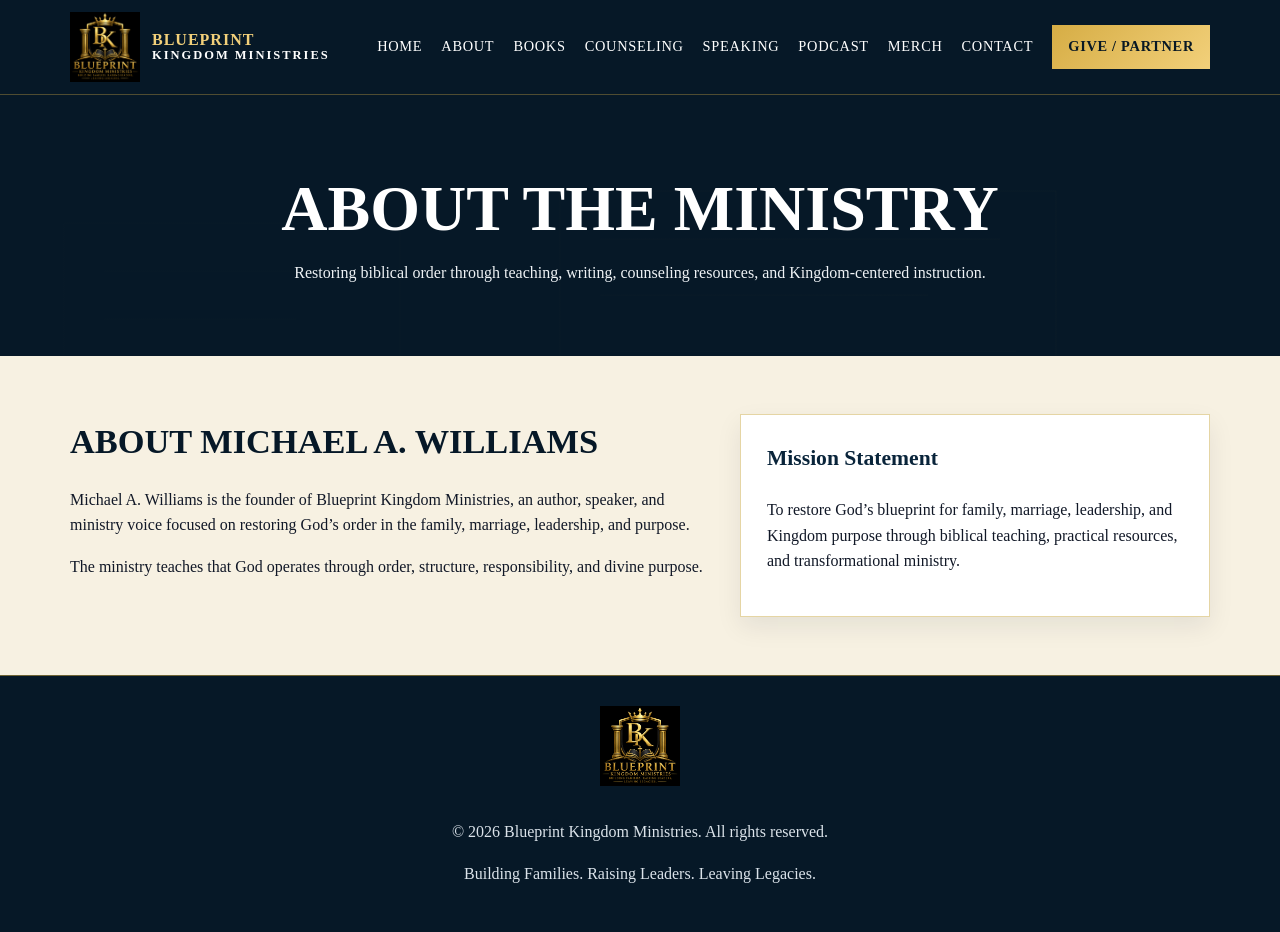
==== about.html @ 17f607df "Initial commit via Netlify [skip ci]" ====
<!DOCTYPE html><html lang="en"><head><meta charset="UTF-8"><meta name="viewport" content="width=device-width, initial-scale=1.0"><title>About | Blueprint Kingdom Ministries</title><meta name="description" content="Restoring biblical order through teaching, writing, counseling resources, and Kingdom-centered instruction."><link rel="icon" href="assets/favicon.png"><link rel="stylesheet" href="style.css"></head><body><header class="site-header"><div class="nav-wrap"><a class="brand" href="index.html"><img src="assets/logo.png" alt="Blueprint Kingdom Ministries logo"><span class="brand-text">Blueprint<span>Kingdom Ministries</span></span></a><nav><a href="index.html">Home</a><a href="about.html">About</a><a href="books.html">Books</a><a href="counseling.html">Counseling</a><a href="speaking.html">Speaking</a><a href="podcast.html">Podcast</a><a href="merch.html">Merch</a><a href="contact.html">Contact</a><a class="give" href="contact.html">Give / Partner</a></nav></div></header><section class="page-title"><h1>About the Ministry</h1><p>Restoring biblical order through teaching, writing, counseling resources, and Kingdom-centered instruction.</p></section><main class="section two-col"><div><h2>About Michael A. Williams</h2><p>Michael A. Williams is the founder of Blueprint Kingdom Ministries, an author, speaker, and ministry voice focused on restoring God’s order in the family, marriage, leadership, and purpose.</p><p>The ministry teaches that God operates through order, structure, responsibility, and divine purpose.</p></div><div class="card"><h3>Mission Statement</h3><p>To restore God’s blueprint for family, marriage, leadership, and Kingdom purpose through biblical teaching, practical resources, and transformational ministry.</p></div></main><footer class="site-footer"><img src="assets/logo.png" alt="Blueprint Kingdom Ministries logo"><p>&copy; 2026 Blueprint Kingdom Ministries. All rights reserved.</p><p>Building Families. Raising Leaders. Leaving Legacies.</p></footer></body></html>
---- style.css ----
:root{--navy:#061827;--navy2:#0b263a;--gold:#d6ad45;--gold2:#f2d07a;--cream:#f7f1e2;--white:#fff;--muted:#cdd6df;--ink:#111827}*{box-sizing:border-box}body{margin:0;font-family:Georgia,'Times New Roman',serif;background:var(--cream);color:var(--ink);line-height:1.6}a{color:inherit;text-decoration:none}.site-header{background:#061827;border-bottom:1px solid rgba(214,173,69,.35);position:sticky;top:0;z-index:10}.nav-wrap{max-width:1180px;margin:auto;display:flex;align-items:center;justify-content:space-between;padding:12px 20px;gap:22px}.brand{display:flex;align-items:center;gap:12px;min-width:230px}.brand img{height:70px;width:auto}.brand-text{font-weight:800;text-transform:uppercase;letter-spacing:1px;color:var(--gold2);line-height:1.05}.brand-text span{display:block;color:#fff;font-size:.78rem;letter-spacing:2px}nav{display:flex;gap:19px;align-items:center;flex-wrap:wrap;justify-content:flex-end}nav a{color:#fff;font-size:.9rem;text-transform:uppercase;letter-spacing:.7px}nav a:hover{color:var(--gold2)}.give{background:linear-gradient(135deg,var(--gold),var(--gold2));color:#081824!important;padding:10px 16px;font-weight:bold}.hero{background:linear-gradient(90deg,rgba(6,24,39,.96),rgba(6,24,39,.82)),url('assets/blueprint-bg.svg');background-size:cover;color:#fff}.hero-inner{max-width:1180px;margin:auto;display:grid;grid-template-columns:430px 1fr;gap:50px;align-items:center;padding:62px 20px}.hero-logo{width:100%;max-width:430px;filter:drop-shadow(0 12px 22px rgba(0,0,0,.55))}.eyebrow{color:var(--gold2);font-weight:bold;text-transform:uppercase;letter-spacing:2px}.hero h1,.page-title h1{font-size:clamp(2.2rem,5vw,4.4rem);line-height:1.05;margin:10px 0 18px;text-transform:uppercase}.hero h1 span{color:var(--gold2)}.hero p{font-size:1.18rem;color:#eef2f5;max-width:680px}.btn-row{display:flex;gap:14px;flex-wrap:wrap;margin-top:26px}.btn{display:inline-block;padding:13px 20px;border:1px solid var(--gold);font-weight:bold;text-transform:uppercase;letter-spacing:.7px}.primary{background:linear-gradient(135deg,var(--gold),var(--gold2));color:#071827}.secondary{color:#fff;background:rgba(255,255,255,.04)}.quick-links{background:#081d2c;color:#fff;border-top:1px solid rgba(214,173,69,.4);border-bottom:1px solid rgba(214,173,69,.4)}.quick-grid{max-width:1180px;margin:auto;display:grid;grid-template-columns:repeat(5,1fr)}.quick{padding:22px;border-left:1px solid rgba(214,173,69,.28)}.quick:last-child{border-right:1px solid rgba(214,173,69,.28)}.quick h3{color:#fff;margin:0 0 6px;font-size:1rem}.quick p{margin:0;color:var(--muted);font-size:.92rem}.section{max-width:1180px;margin:auto;padding:58px 20px}.section h2{font-size:2.15rem;margin:0 0 18px;color:var(--navy);text-transform:uppercase}.grid{display:grid;grid-template-columns:repeat(3,1fr);gap:24px}.card,.callout{background:#fff;border:1px solid #e5d5a4;box-shadow:0 10px 24px rgba(9,29,47,.08);padding:26px}.card h3{color:#09243a;margin-top:0;font-size:1.35rem}.two-col{display:grid;grid-template-columns:1.15fr .85fr;gap:34px;align-items:start}.banner{background:#09243a;color:#fff;text-align:center;padding:48px 20px;border-top:4px solid var(--gold);border-bottom:4px solid var(--gold)}.banner h2{font-size:2rem;margin:0 0 10px}.list-check{padding-left:0;list-style:none}.list-check li{margin:10px 0;padding-left:28px;position:relative}.list-check li:before{content:'✓';position:absolute;left:0;color:var(--gold);font-weight:bold}.page-title{background:linear-gradient(90deg,rgba(6,24,39,.96),rgba(6,24,39,.82)),url('assets/blueprint-bg.svg');background-size:cover;color:#fff;text-align:center;padding:70px 20px}.page-title p{max-width:760px;margin:auto;color:#eef2f5}.contact-box input,.contact-box textarea{width:100%;padding:13px;margin:8px 0;border:1px solid #d6c28d;font-family:inherit;font-size:1rem}.small{font-size:.9rem;color:#5b6470}.site-footer{background:#061827;color:#dbe3ea;text-align:center;padding:30px 20px;border-top:1px solid rgba(214,173,69,.5)}.site-footer img{height:80px;width:auto;margin-bottom:10px}.signature{color:var(--gold);font-style:italic;font-size:1.5rem}.notice{background:#fff8df;border-left:5px solid var(--gold);padding:16px;margin-top:18px}@media(max-width:850px){.nav-wrap{align-items:flex-start;flex-direction:column}.hero-inner,.two-col{grid-template-columns:1fr}.hero-logo{max-width:300px}.quick-grid,.grid{grid-template-columns:1fr}nav{justify-content:flex-start}.brand img{height:58px}}
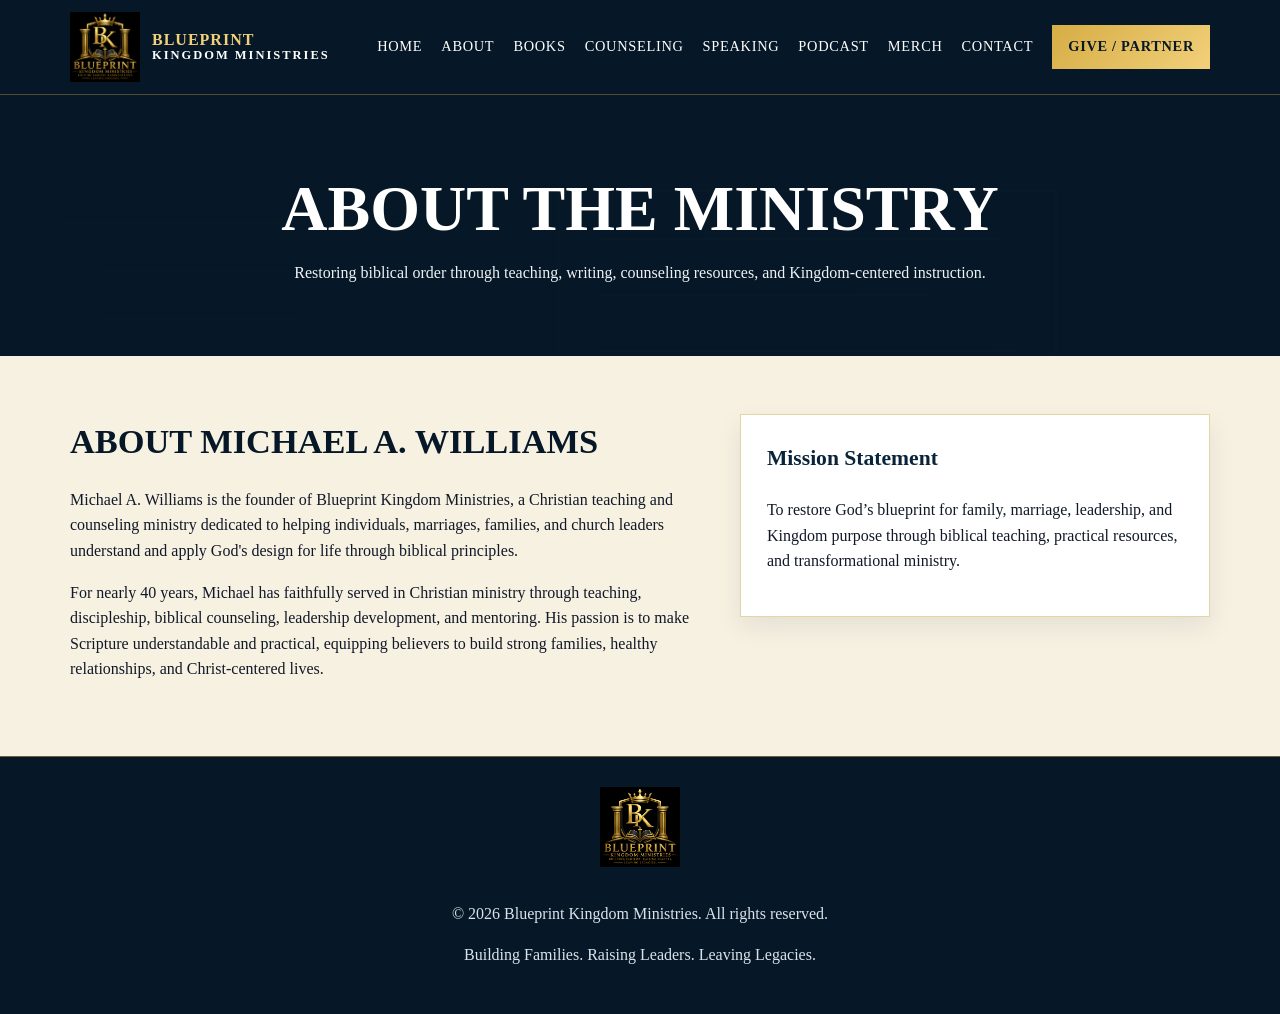
==== commit b134d14b: "Update about.html" ====
--- a/about.html
+++ b/about.html
@@ -1 +1 @@
-<!DOCTYPE html><html lang="en"><head><meta charset="UTF-8"><meta name="viewport" content="width=device-width, initial-scale=1.0"><title>About | Blueprint Kingdom Ministries</title><meta name="description" content="Restoring biblical order through teaching, writing, counseling resources, and Kingdom-centered instruction."><link rel="icon" href="assets/favicon.png"><link rel="stylesheet" href="style.css"></head><body><header class="site-header"><div class="nav-wrap"><a class="brand" href="index.html"><img src="assets/logo.png" alt="Blueprint Kingdom Ministries logo"><span class="brand-text">Blueprint<span>Kingdom Ministries</span></span></a><nav><a href="index.html">Home</a><a href="about.html">About</a><a href="books.html">Books</a><a href="counseling.html">Counseling</a><a href="speaking.html">Speaking</a><a href="podcast.html">Podcast</a><a href="merch.html">Merch</a><a href="contact.html">Contact</a><a class="give" href="contact.html">Give / Partner</a></nav></div></header><section class="page-title"><h1>About the Ministry</h1><p>Restoring biblical order through teaching, writing, counseling resources, and Kingdom-centered instruction.</p></section><main class="section two-col"><div><h2>About Michael A. Williams</h2><p>Michael A. Williams is the founder of Blueprint Kingdom Ministries, an author, speaker, and ministry voice focused on restoring God’s order in the family, marriage, leadership, and purpose.</p><p>The ministry teaches that God operates through order, structure, responsibility, and divine purpose.</p></div><div class="card"><h3>Mission Statement</h3><p>To restore God’s blueprint for family, marriage, leadership, and Kingdom purpose through biblical teaching, practical resources, and transformational ministry.</p></div></main><footer class="site-footer"><img src="assets/logo.png" alt="Blueprint Kingdom Ministries logo"><p>&copy; 2026 Blueprint Kingdom Ministries. All rights reserved.</p><p>Building Families. Raising Leaders. Leaving Legacies.</p></footer></body></html>+<!DOCTYPE html><html lang="en"><head><meta charset="UTF-8"><meta name="viewport" content="width=device-width, initial-scale=1.0"><title>About | Blueprint Kingdom Ministries</title><meta name="description" content="Restoring biblical order through teaching, writing, counseling resources, and Kingdom-centered instruction."><link rel="icon" href="assets/favicon.png"><link rel="stylesheet" href="style.css"></head><body><header class="site-header"><div class="nav-wrap"><a class="brand" href="index.html"><img src="assets/logo.png" alt="Blueprint Kingdom Ministries logo"><span class="brand-text">Blueprint<span>Kingdom Ministries</span></span></a><nav><a href="index.html">Home</a><a href="about.html">About</a><a href="books.html">Books</a><a href="counseling.html">Counseling</a><a href="speaking.html">Speaking</a><a href="podcast.html">Podcast</a><a href="merch.html">Merch</a><a href="contact.html">Contact</a><a class="give" href="contact.html">Give / Partner</a></nav></div></header><section class="page-title"><h1>About the Ministry</h1><p>Restoring biblical order through teaching, writing, counseling resources, and Kingdom-centered instruction.</p></section><main class="section two-col"><div><h2>About Michael A. Williams</h2><p>Michael A. Williams is the founder of Blueprint Kingdom Ministries, a Christian teaching and counseling ministry dedicated to helping individuals, marriages, families, and church leaders understand and apply God's design for life through biblical principles.</p><p>For nearly 40 years, Michael has faithfully served in Christian ministry through teaching, discipleship, biblical counseling, leadership development, and mentoring. His passion is to make Scripture understandable and practical, equipping believers to build strong families, healthy relationships, and Christ-centered lives.</p></div><div class="card"><h3>Mission Statement</h3><p>To restore God’s blueprint for family, marriage, leadership, and Kingdom purpose through biblical teaching, practical resources, and transformational ministry.</p></div></main><footer class="site-footer"><img src="assets/logo.png" alt="Blueprint Kingdom Ministries logo"><p>&copy; 2026 Blueprint Kingdom Ministries. All rights reserved.</p><p>Building Families. Raising Leaders. Leaving Legacies.</p></footer></body></html>
